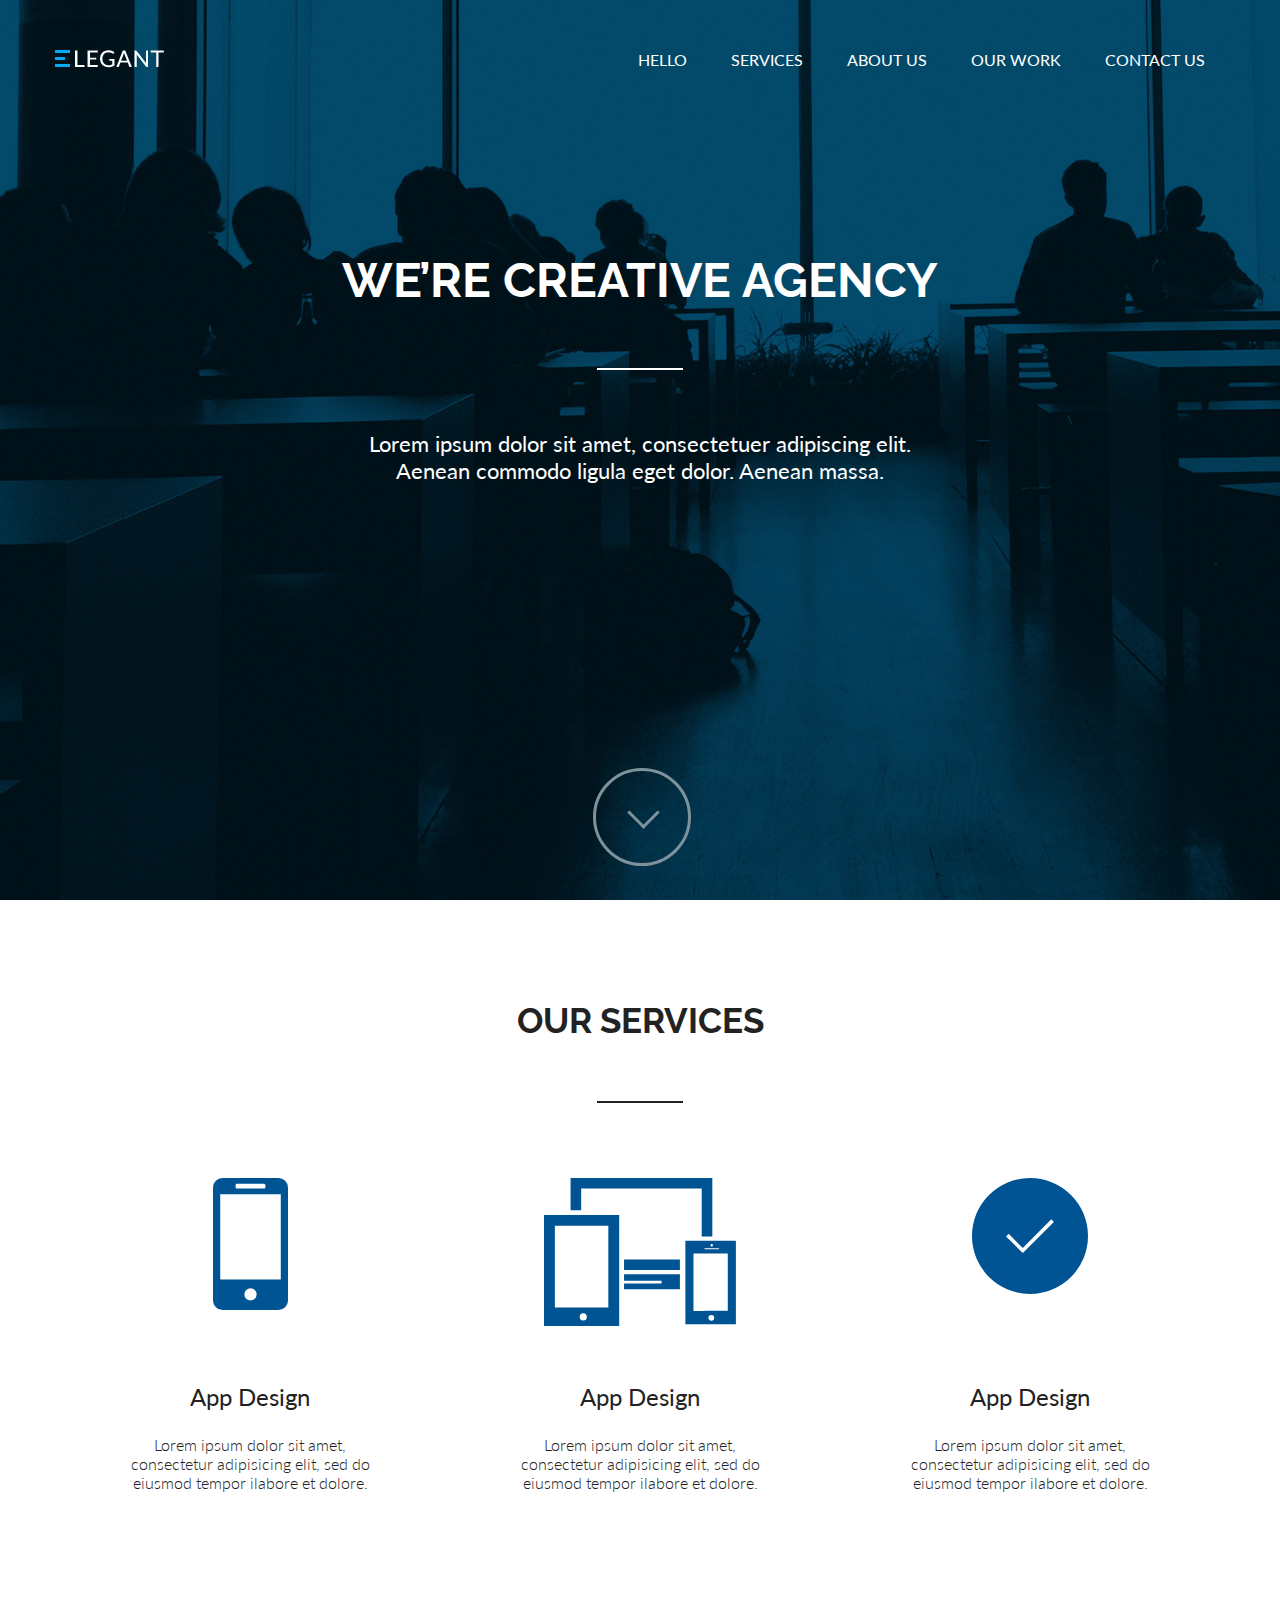
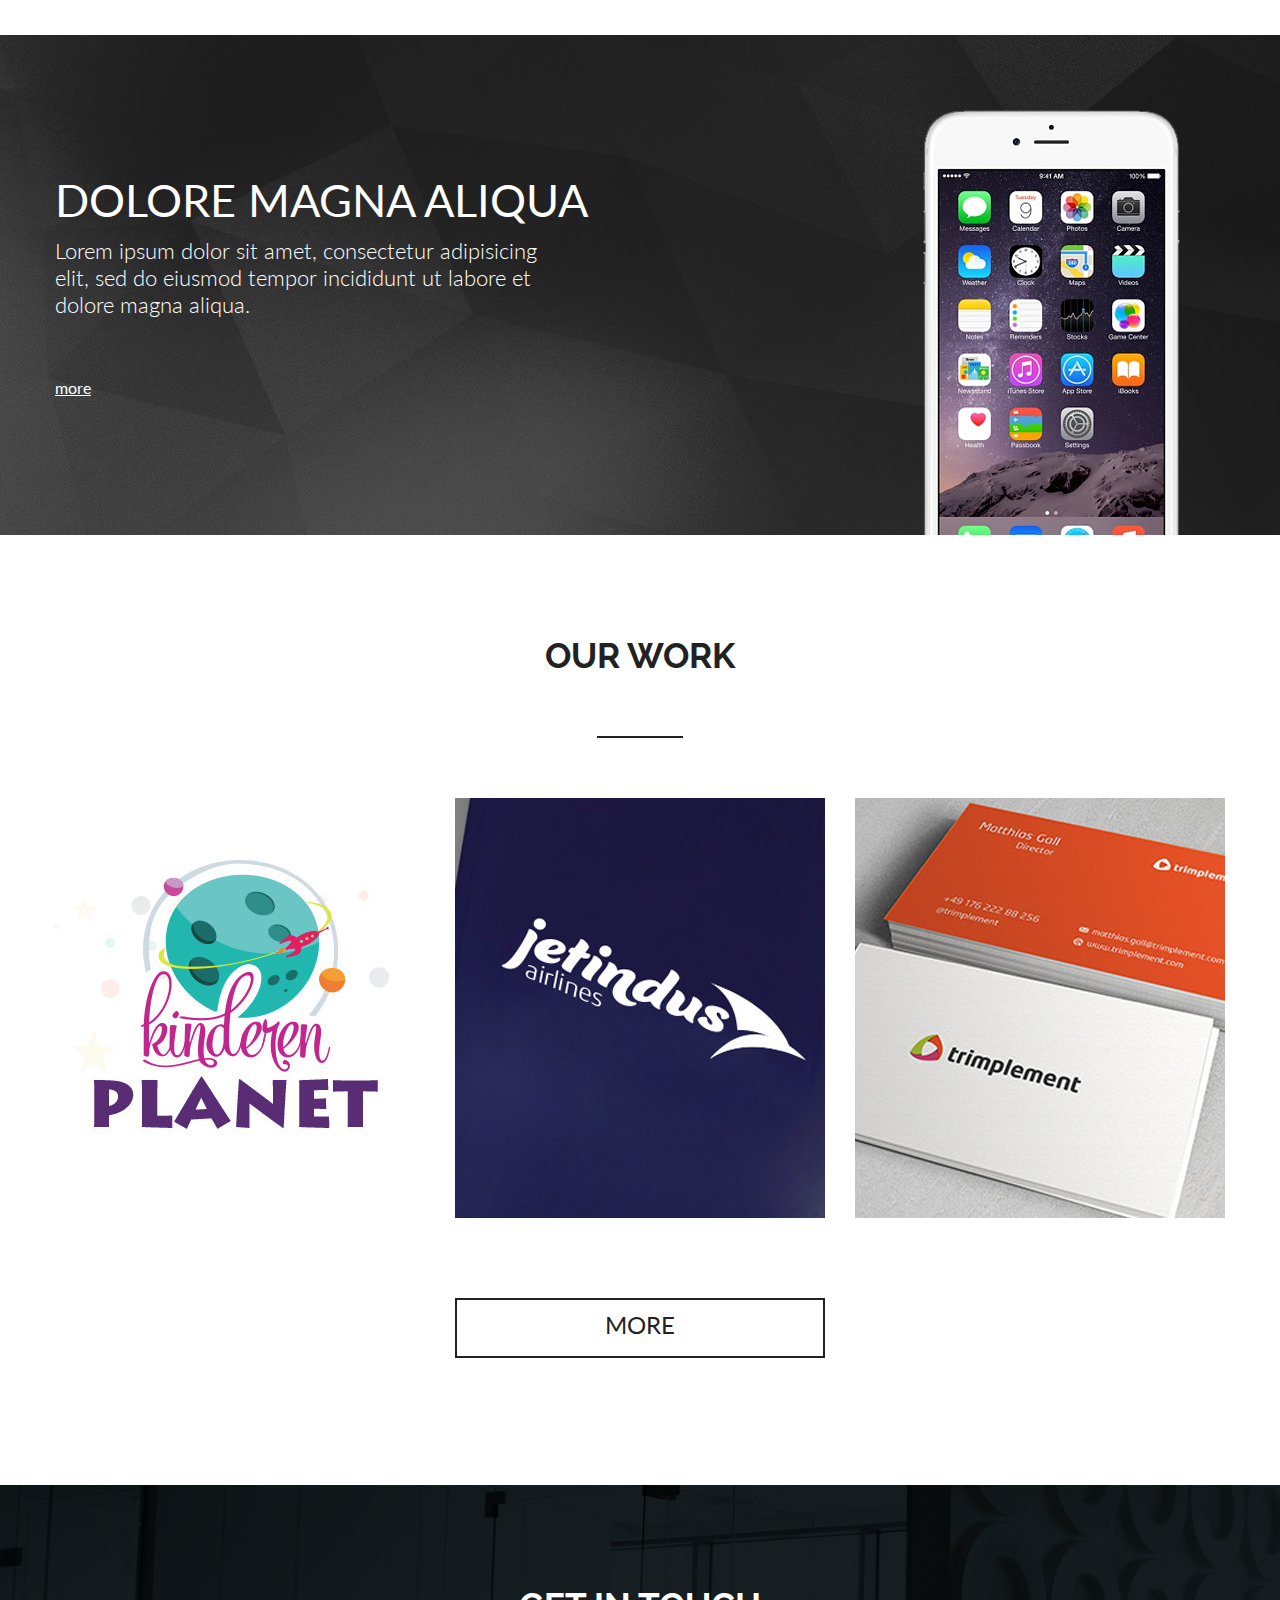
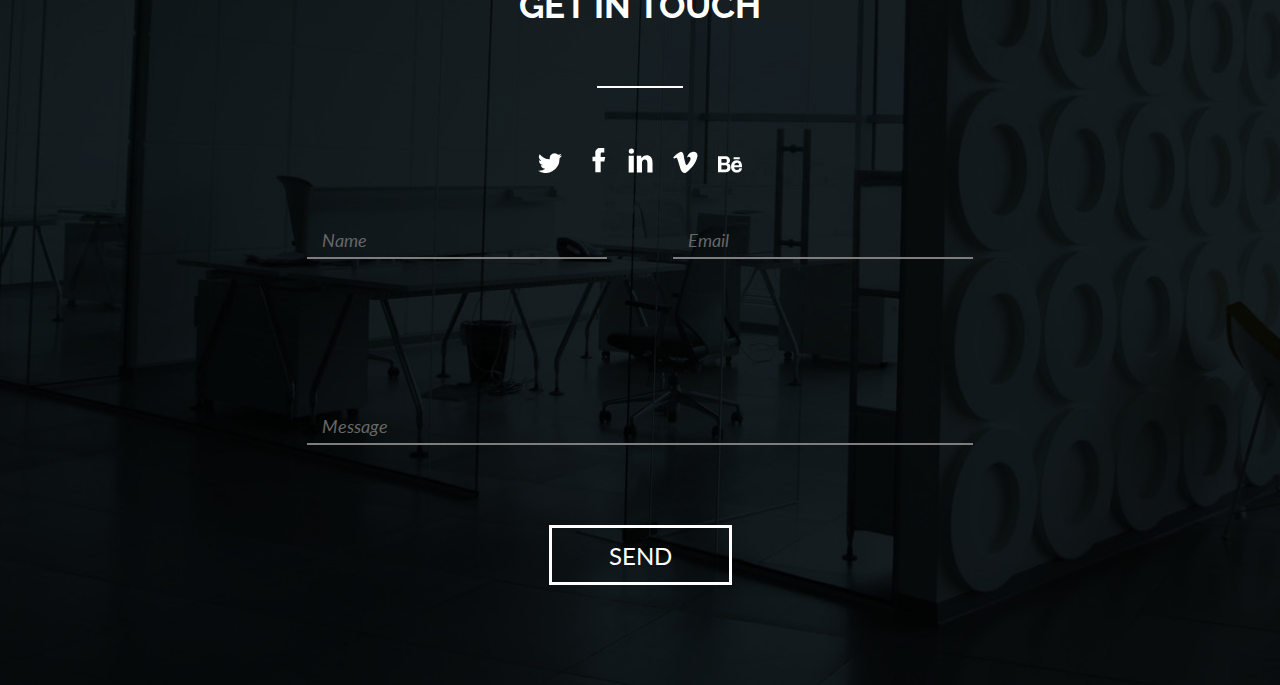
==== Elegant/index.html @ 594d7c42 "Elegant" ====
<!DOCTYPE html>
<html lang="en">
<head>
    <meta charset="UTF-8">
    <title>Elegant</title>
    <link rel="stylesheet" href="style.css">
</head>
<body>
    <header>
        <div class="container">
            <img src="images/logo.png" alt="logo" class="logo">
            <div class="header-menu">
                <a href="#">hello</a>
                <a href="#">services</a>
                <a href="#">about us</a>
                <a href="#">our work</a>
                <a href="#">contact us</a>
            </div>
            <h1>we’re creative agency</h1>
            <div class="line"></div>
            <p class="head-text">Lorem ipsum dolor sit amet, consectetuer adipiscing elit.<br>
                Aenean commodo ligula eget dolor. Aenean massa.</p>
        <a href="#anchor" class="head-btn">
            <div class="circle">
                <div class="arrow"></div>
            </div>
        </a>
        </div>
    </header>
    <main>
        <div class="our_services" id="anchor">
            <div class="container">
                <p class="block-logo">our services</p>
                <div class="line"></div>
                <div class="service-row">
                    <div class="service-item">
                        <div class="svg-container">
                            <svg xmlns="http://www.w3.org/2000/svg" width="75" height="132" viewBox="0 0 75 132">
                    <defs>
                        <style>
                            .p_cls-1 {
                                fill-rule: evenodd;
                            }
                        </style>
                    </defs>
                    <path id="phone.svg" class="p_cls-1" d="M429.36,1200H373.635a9.623,9.623,0,0,0-9.632,9.62v112.77a9.621,9.621,0,0,0,9.632,9.61h55.72a9.63,9.63,0,0,0,9.642-9.61V1209.62A9.624,9.624,0,0,0,429.36,1200Zm-41.615,5.84H415.26c0.695,0,1.255,1.04,1.255,2.32s-0.56,2.32-1.255,2.32H387.745c-0.695,0-1.25-1.04-1.25-2.32S387.05,1205.84,387.745,1205.84ZM401.5,1322.51a6.135,6.135,0,1,1,6.153-6.14A6.151,6.151,0,0,1,401.5,1322.51Zm30.276-21.02H371.227v-85.27h60.551v85.27Z" transform="translate(-364 -1200)"/>
                </svg>
                        </div>
                        <p class="item-text">App Design</p>
                        <p class="item-description">Lorem ipsum dolor sit amet, consectetur adipisicing elit, sed do eiusmod tempor
                            ilabore et dolore.</p>
                    </div>
                    <div class="service-item">
                        <div class="svg-container">
                            <svg xmlns="http://www.w3.org/2000/svg" width="191.906" height="148.06" viewBox="0 0 191.906 148.06">
                            <defs>
                                <style>
                                    .pad_cls-1 {
                                        fill-rule: evenodd;
                                    }
                                </style>
                            </defs>
                            <path id="ipad.svg" class="pad_cls-1" d="M707.049,1346.52h75.212V1235.44H707.049v111.08Zm39.193-5.57a3.57,3.57,0,1,1,3.627-3.57A3.6,3.6,0,0,1,746.242,1340.95Zm-28.316-94.8h53.467l0,81.95H717.926v-81.95Zm26.322-37.23h120.53v48.16H875.4v-58.61H733.628v32.22h10.62v-21.77Zm42.861,71.13h55.857v10.45H787.109v-10.45Zm61.348-18.92v83.65h50.514v-83.65H848.457Zm26.379,3.47a1.2,1.2,0,1,1-1.223,1.2A1.2,1.2,0,0,1,874.836,1264.6Zm-7.265,4.01H882.1v1.15h-14.53v-1.15Zm6.787,72.56a2.87,2.87,0,1,1,2.915-2.87A2.9,2.9,0,0,1,874.358,1341.17Zm16.508-9.85c-13.119.08-27.8,0.12-34.3,0.07v-57.52h34.3v57.45Zm-88.385-36.54H787.109v6.34H824.55v2.77H787.109v5.73h55.857v-14.84H802.481Z" transform="translate(-707.063 -1198.47)"/>
                        </svg>
                        </div>
                        <p class="item-text">App Design</p>
                        <p class="item-description">Lorem ipsum dolor sit amet, consectetur adipisicing elit, sed do eiusmod tempor
                            ilabore et dolore.</p>
                    </div>
                    <div class="service-item">
                        <div class="svg-container">
                            <svg xmlns="http://www.w3.org/2000/svg" width="116" height="116" viewBox="0 0 116 116">
                            <defs>
                                <style>
                                    .check_cls-1 {
                                        fill-rule: evenodd;
                                    }
                                </style>
                            </defs>
                            <path id="check.svg" class="check_cls-1" d="M1201,1219a58,58,0,1,0,58,58A58,58,0,0,0,1201,1219Zm-6.85,74.66-0.4-.4-0.4.4-16.26-16.26,2.56-2.56,14.1,14.1,28.6-28.6,2.56,2.56Z" transform="translate(-1143 -1219)"/>
                        </svg>
                        </div>
                        <p class="item-text">App Design</p>
                        <p class="item-description">Lorem ipsum dolor sit amet, consectetur adipisicing elit, sed do eiusmod tempor
                            ilabore et dolore.</p>
                    </div>
                </div>
            </div>
        </div>
        <div class="phone-block">
            <div class="container">
                <p class="phone-text">dolore magna aliqua</p>
                <p class="phone-description">Lorem ipsum dolor sit amet, consectetur adipisicing elit,
                    sed do eiusmod tempor incididunt ut labore
                    et dolore magna aliqua.</p>
                <a href="#">more</a>
                <img src="images/bg-phone.png" alt="phone">
            </div>
        </div>
        <div class="our_work">
            <div class="container">
                <p class="block-logo">our work</p>
                <div class="line"></div>
                <div class="witem-wrapper">
                    <div class="work-item">
                        <img src="images/planet.jpg" alt="planet">
                        <div class="hover-item">
                            <p>kinderen planet</p>
                            <svg xmlns="http://www.w3.org/2000/svg" width="41.031" height="41.03" viewBox="0 0 41.031 41.03">
                                <defs>
                                    <style>
                                        .hover_cls-1 {
                                            fill: #fff;
                                            fill-rule: evenodd;
                                            opacity: 0.9;
                                        }
                                    </style>
                                </defs>
                                <path id="hover_icon.svg" class="hover_cls-1" d="M420.244,2681.73a2.583,2.583,0,0,0-3.64,0l-5.217,5.22a12.812,12.812,0,0,0-16.116,1.63l-7.69,7.69a12.818,12.818,0,0,0-1.632,16.13l-5.217,5.22a2.565,2.565,0,1,0,3.624,3.63l5.216-5.22a12.776,12.776,0,0,0,7.07,2.13,12.978,12.978,0,0,0,9.062-3.76l7.676-7.69a12.82,12.82,0,0,0,1.631-16.13l5.232-5.22A2.568,2.568,0,0,0,420.244,2681.73Zm-8.236,15.91a7.633,7.633,0,0,1-2.253,5.44l-7.676,7.69a7.811,7.811,0,0,1-5.437,2.26,7.729,7.729,0,0,1-3.293-.77l3.716-3.83a2.557,2.557,0,0,0,0-3.62,2.419,2.419,0,0,0-3.517,0l-3.824,3.82a7.546,7.546,0,0,1-.772-3.29,7.633,7.633,0,0,1,2.253-5.44l7.583-7.69a7.866,7.866,0,0,1,5.545-2.26,7.715,7.715,0,0,1,3.289.77l-3.9,3.91a2.563,2.563,0,1,0,3.62,3.63l3.9-3.91A7.573,7.573,0,0,1,412.008,2697.64Z" transform="translate(-379.969 -2680.97)"/>
                            </svg>

                        </div>
                    </div>
                    <div class="work-item">
                        <img src="images/jetingdus.jpg" alt="jetingdus">
                        <div class="hover-item">
                            <p>jetingdus</p>
                            <svg xmlns="http://www.w3.org/2000/svg" width="41.031" height="41.03" viewBox="0 0 41.031 41.03">
                                <defs>
                                    <style>
                                        .hover_cls-1 {
                                            fill: #fff;
                                            fill-rule: evenodd;
                                            opacity: 0.9;
                                        }
                                    </style>
                                </defs>
                                <path id="hover_icon.svg" class="hover_cls-1" d="M420.244,2681.73a2.583,2.583,0,0,0-3.64,0l-5.217,5.22a12.812,12.812,0,0,0-16.116,1.63l-7.69,7.69a12.818,12.818,0,0,0-1.632,16.13l-5.217,5.22a2.565,2.565,0,1,0,3.624,3.63l5.216-5.22a12.776,12.776,0,0,0,7.07,2.13,12.978,12.978,0,0,0,9.062-3.76l7.676-7.69a12.82,12.82,0,0,0,1.631-16.13l5.232-5.22A2.568,2.568,0,0,0,420.244,2681.73Zm-8.236,15.91a7.633,7.633,0,0,1-2.253,5.44l-7.676,7.69a7.811,7.811,0,0,1-5.437,2.26,7.729,7.729,0,0,1-3.293-.77l3.716-3.83a2.557,2.557,0,0,0,0-3.62,2.419,2.419,0,0,0-3.517,0l-3.824,3.82a7.546,7.546,0,0,1-.772-3.29,7.633,7.633,0,0,1,2.253-5.44l7.583-7.69a7.866,7.866,0,0,1,5.545-2.26,7.715,7.715,0,0,1,3.289.77l-3.9,3.91a2.563,2.563,0,1,0,3.62,3.63l3.9-3.91A7.573,7.573,0,0,1,412.008,2697.64Z" transform="translate(-379.969 -2680.97)"/>
                            </svg>

                        </div>
                    </div>
                    <div class="work-item">
                        <img src="images/trimplement.jpg" alt="trimplement">
                        <div class="hover-item">
                            <p>trimplement</p>
                            <svg xmlns="http://www.w3.org/2000/svg" width="41.031" height="41.03" viewBox="0 0 41.031 41.03">
                                <defs>
                                    <style>
                                        .hover_cls-1 {
                                            fill: #fff;
                                            fill-rule: evenodd;
                                            opacity: 0.9;
                                        }
                                    </style>
                                </defs>
                                <path id="hover_icon.svg" class="hover_cls-1" d="M420.244,2681.73a2.583,2.583,0,0,0-3.64,0l-5.217,5.22a12.812,12.812,0,0,0-16.116,1.63l-7.69,7.69a12.818,12.818,0,0,0-1.632,16.13l-5.217,5.22a2.565,2.565,0,1,0,3.624,3.63l5.216-5.22a12.776,12.776,0,0,0,7.07,2.13,12.978,12.978,0,0,0,9.062-3.76l7.676-7.69a12.82,12.82,0,0,0,1.631-16.13l5.232-5.22A2.568,2.568,0,0,0,420.244,2681.73Zm-8.236,15.91a7.633,7.633,0,0,1-2.253,5.44l-7.676,7.69a7.811,7.811,0,0,1-5.437,2.26,7.729,7.729,0,0,1-3.293-.77l3.716-3.83a2.557,2.557,0,0,0,0-3.62,2.419,2.419,0,0,0-3.517,0l-3.824,3.82a7.546,7.546,0,0,1-.772-3.29,7.633,7.633,0,0,1,2.253-5.44l7.583-7.69a7.866,7.866,0,0,1,5.545-2.26,7.715,7.715,0,0,1,3.289.77l-3.9,3.91a2.563,2.563,0,1,0,3.62,3.63l3.9-3.91A7.573,7.573,0,0,1,412.008,2697.64Z" transform="translate(-379.969 -2680.97)"/>
                            </svg>
                        </div>
                    </div>
                </div>
                <a href="#" class="more">more</a>
            </div>
        </div>
        <div class="get_in_touch">
            <div class="container">
                <p class="block-logo">get in touch</p>
                <div class="line"></div>
                <div class="social_links">
                    <a href="#" class="tw"></a>
                    <a href="#" class="fb"></a>
                    <a href="#" class="in"></a>
                    <a href="#" class="v"></a>
                    <a href="#" class="be"></a>
                </div>
                <form action="#">
                    <input type="text" placeholder="Name">
                    <input type="email" placeholder="Email">
                    <input type="Message" placeholder="Message" class="message">
                    <button>send</button>
                </form>
            </div>
        </div>
    </main>
</body>
</html>
---- Elegant/style.css ----
@import url("https://fonts.googleapis.com/css?family=Lato:300,400,400i,700|Raleway:700");
body, html {
  height: 100%;
  margin: 0; }

header {
  background: url("images/header_bg.jpg");
  background-size: cover;
  background-position: center;
  min-height: 678px;
  height: 100vh;
  padding-top: 50px;
  box-sizing: border-box; }

.container {
  margin: 0 auto;
  max-width: 1170px;
  min-width: 750px;
  position: relative;
  height: 100%; }
  .container .logo {
    transition: transform linear 0.1s; }
    .container .logo:hover {
      transform: scale(1.1) translate(0, -5px); }
  .container .header-menu {
    display: inline-block;
    position: absolute;
    right: 0;
    top: 0; }
    .container .header-menu a {
      display: inline-block;
      text-decoration: none;
      color: white;
      text-transform: uppercase;
      font-family: 'Lato', Arial, sans-serif;
      font-size: 16px;
      font-weight: 400;
      margin: 0 20px;
      transition: transform linear 0.1s; }
      .container .header-menu a:hover {
        transform: scale(1.1) translate(0, -5px);
        border-bottom: 3px solid #01AAF4; }
  .container h1 {
    font-family: 'Raleway', Arial, sans-serif;
    font-size: 48px;
    font-weight: 700;
    text-transform: uppercase;
    color: white;
    text-align: center;
    margin: 180px 0 0 0; }
  .container .line {
    width: 86px;
    height: 2px;
    background: #ffffff;
    margin: 60px auto; }
  .container .head-text {
    font-family: 'Lato', Arial, sans-serif;
    font-size: 22px;
    font-weight: 400;
    color: white;
    text-align: center; }
  .container .head-btn {
    width: 92px;
    height: 92px;
    position: absolute;
    bottom: 40px;
    left: 46%; }
    .container .head-btn .circle {
      width: 100%;
      height: 100%;
      border: 3px solid #7E929B;
      border-radius: 50%;
      position: relative; }
      .container .head-btn .circle .arrow {
        display: block;
        border: solid #7E929B;
        border-width: 0 3px 3px 0;
        padding: 10px;
        position: absolute;
        top: 30px;
        right: 33px;
        transform: rotate(45deg); }
    .container .head-btn:hover .circle .arrow {
      animation: move 0.3s infinite;
      animation-direction: alternate; }

@keyframes move {
  from {
    top: 30px; }
  to {
    top: 40px; } }
.our_services {
  padding-top: 100px;
  box-sizing: border-box;
  height: 735px; }
  .our_services .container {
    margin: 0 auto;
    max-width: 1170px;
    min-width: 750px;
    position: relative;
    height: 100%; }
    .our_services .container .block-logo {
      font-family: 'Raleway', Arial, sans-serif;
      font-size: 35px;
      font-weight: 700;
      margin: 0;
      color: #222222;
      text-align: center;
      text-transform: uppercase; }
    .our_services .container .line {
      width: 86px;
      height: 2px;
      background: #222222;
      margin: 60px auto; }
    .our_services .container .svg-container {
      height: 180px; }
      .our_services .container .svg-container svg {
        fill: #005494;
        transition: fill linear 1s; }
        .our_services .container .svg-container svg:hover {
          fill: red; }
    .our_services .container .service-row {
      display: flex;
      align-items: center;
      justify-content: space-between; }
      .our_services .container .service-row .service-item {
        margin: 15px;
        text-align: center;
        font-family: 'Lato', Arial, sans-serif;
        font-size: 24px;
        color: #222222; }
        .our_services .container .service-row .service-item .item-text {
          font-weight: 400; }
        .our_services .container .service-row .service-item .item-description {
          font-weight: 300;
          font-size: 16px;
          padding: 0 50px;
          box-sizing: border-box; }

.phone-block {
  height: 500px;
  background: url("images/phone-bg.jpg");
  background-position: center;
  background-size: cover; }
  .phone-block .container {
    font-family: 'Lato', Arial, sans-serif;
    color: white;
    display: flex;
    flex-direction: column;
    justify-content: center;
    position: relative;
    height: 100%;
    min-width: 850px;
    max-width: 1170px; }
    .phone-block .container .phone-text {
      font-size: 45px;
      font-weight: 400;
      text-transform: uppercase;
      margin: 0; }
    .phone-block .container .phone-description {
      font-size: 22px;
      font-weight: 300;
      width: 500px;
      margin: 10px 0 60px 0; }
    .phone-block .container a {
      width: 50px;
      color: white;
      transition: transform linear 0.2s; }
      .phone-block .container a:hover {
        transform: scale(1.3) translate(5px, 0); }
    .phone-block .container img {
      width: 257px;
      height: 425px;
      position: absolute;
      right: 45px;
      bottom: 0; }

.our_work {
  height: 950px;
  padding-top: 100px;
  box-sizing: border-box; }
  .our_work .container {
    margin: 0 auto;
    max-width: 1170px;
    min-width: 750px;
    position: relative;
    height: 100%; }
    .our_work .container .block-logo {
      font-family: 'Raleway', Arial, sans-serif;
      font-size: 35px;
      font-weight: 700;
      margin: 0;
      color: #222;
      text-align: center;
      text-transform: uppercase; }
    .our_work .container .line {
      width: 86px;
      height: 2px;
      background: #222;
      margin: 60px auto; }
    .our_work .container .witem-wrapper {
      display: flex;
      justify-content: space-between; }
      .our_work .container .witem-wrapper .work-item {
        width: 370px;
        height: 420px;
        position: relative; }
        .our_work .container .witem-wrapper .work-item img {
          position: absolute;
          width: 370px;
          top: 0;
          left: 0; }
        .our_work .container .witem-wrapper .work-item .hover-item {
          background: rgba(29, 29, 29, 0.7);
          position: absolute;
          width: 100%;
          height: 100%;
          left: 0;
          top: 0;
          visibility: hidden;
          display: flex;
          flex-direction: column;
          align-items: center;
          justify-content: center; }
          .our_work .container .witem-wrapper .work-item .hover-item p {
            font-family: 'Lato', Arial, sans-serif;
            font-size: 16px;
            font-weight: 400;
            color: white;
            text-transform: uppercase;
            margin: 15px; }
        .our_work .container .witem-wrapper .work-item:hover .hover-item {
          visibility: visible; }
    .our_work .container .more {
      display: block;
      margin: 80px auto;
      text-align: center;
      width: 370px;
      height: 60px;
      border: 2px solid #222;
      text-decoration: none;
      color: #222;
      font-family: 'Lato', Arial, sans-serif;
      font-size: 24px;
      font-weight: 400;
      text-transform: uppercase;
      box-sizing: border-box;
      padding-top: 10px; }
      .our_work .container .more:hover {
        animation: glare 0.8s;
        animation-direction: alternate;
        animation-fill-mode: forwards; }

@keyframes glare {
  0% {
    background: white;
    color: #222; }
  100% {
    background: #034a6a;
    color: #ffffff; } }
.get_in_touch {
  height: 800px;
  background: url("images/intchbg.jpg");
  background-size: cover;
  background-position: center;
  padding-top: 100px;
  box-sizing: border-box; }
  .get_in_touch .container {
    margin: 0 auto;
    max-width: 1170px;
    min-width: 750px;
    position: relative;
    height: 100%; }
    .get_in_touch .container .block-logo {
      font-family: 'Raleway', Arial, sans-serif;
      font-size: 35px;
      font-weight: 700;
      margin: 0;
      color: #fff;
      text-align: center;
      text-transform: uppercase; }
    .get_in_touch .container .line {
      width: 86px;
      height: 2px;
      background: #fff;
      margin: 60px auto; }
    .get_in_touch .container .social_links {
      display: block;
      margin: 0 auto;
      width: 225px;
      height: 25px;
      font-size: 0; }
      .get_in_touch .container .social_links a {
        margin: 0 10px;
        display: inline-block;
        width: 25px;
        height: 25px;
        background: url("images/social_icons.svg") no-repeat;
        transition: transform ease-out 0.2s; }
        .get_in_touch .container .social_links a:hover {
          transform: scale(1.6); }
      .get_in_touch .container .social_links .fb {
        background-position: -45px 0; }
      .get_in_touch .container .social_links .in {
        background-position: -97px 0; }
      .get_in_touch .container .social_links .v {
        background-position: -146px 0; }
      .get_in_touch .container .social_links .be {
        background-position: -195px 0; }
    .get_in_touch .container form {
      margin: 50px auto 0;
      width: 666px;
      display: flex;
      flex-wrap: wrap;
      justify-content: space-between;
      align-content: center; }
      .get_in_touch .container form input {
        width: 300px;
        height: 36px;
        border: none;
        background: none;
        border-bottom: 2px solid #7e7e7e;
        box-sizing: border-box;
        padding-left: 15px;
        color: #ffffff;
        font-family: 'Lato', Arial, sans-serif;
        font-size: 18px;
        font-weight: 400; }
        .get_in_touch .container form input:focus {
          outline: none; }
      .get_in_touch .container form .message {
        width: 666px;
        margin-top: 150px;
        height: 36px; }
      .get_in_touch .container form button {
        width: 183px;
        height: 60px;
        background: none;
        border: 3px solid white;
        display: block;
        margin: 80px auto;
        text-align: center;
        color: white;
        font-family: 'Lato', Arial, sans-serif;
        font-size: 24px;
        font-weight: 400;
        text-transform: uppercase;
        box-sizing: border-box;
        transition: color 0.5s, border 0.3s, background 0.3s; }
        .get_in_touch .container form button:active {
          outline: none; }
        .get_in_touch .container form button:hover {
          color: #000000;
          border: none;
          background: white; }

::-webkit-input-placeholder {
  /* Chrome/Opera/Safari */
  font-family: 'Lato', Arial, sans-serif;
  font-size: 18px;
  font-weight: 400;
  font-style: italic;
  color: #676767; }

::-moz-placeholder {
  /* Firefox 19+ */
  font-family: 'Lato', Arial, sans-serif;
  font-size: 18px;
  font-weight: 400;
  font-style: italic;
  color: #676767; }

:-ms-input-placeholder {
  /* IE 10+ */
  font-family: 'Lato', Arial, sans-serif;
  font-size: 18px;
  font-weight: 400;
  font-style: italic;
  color: #676767; }

:-moz-placeholder {
  /* Firefox 18- */
  font-family: 'Lato', Arial, sans-serif;
  font-size: 18px;
  font-weight: 400;
  font-style: italic;
  color: #676767; }

/*# sourceMappingURL=style.css.map */
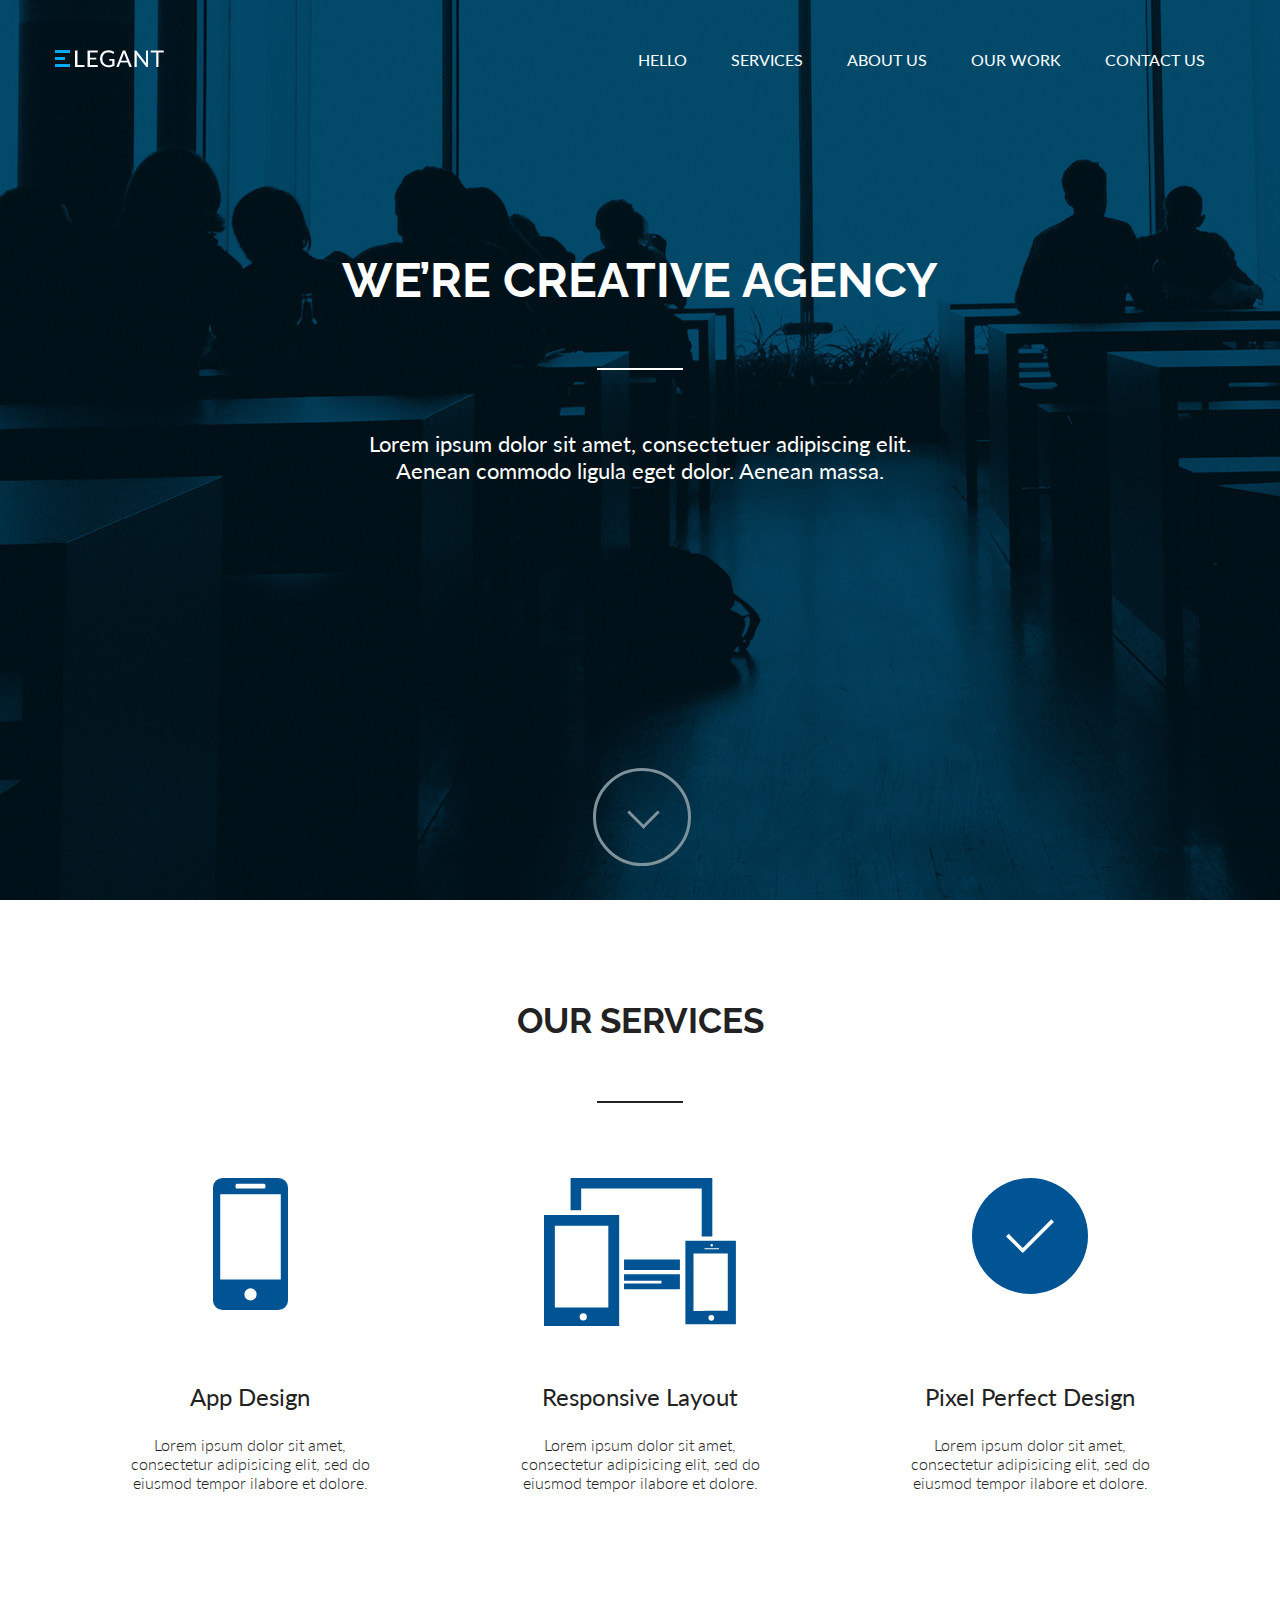
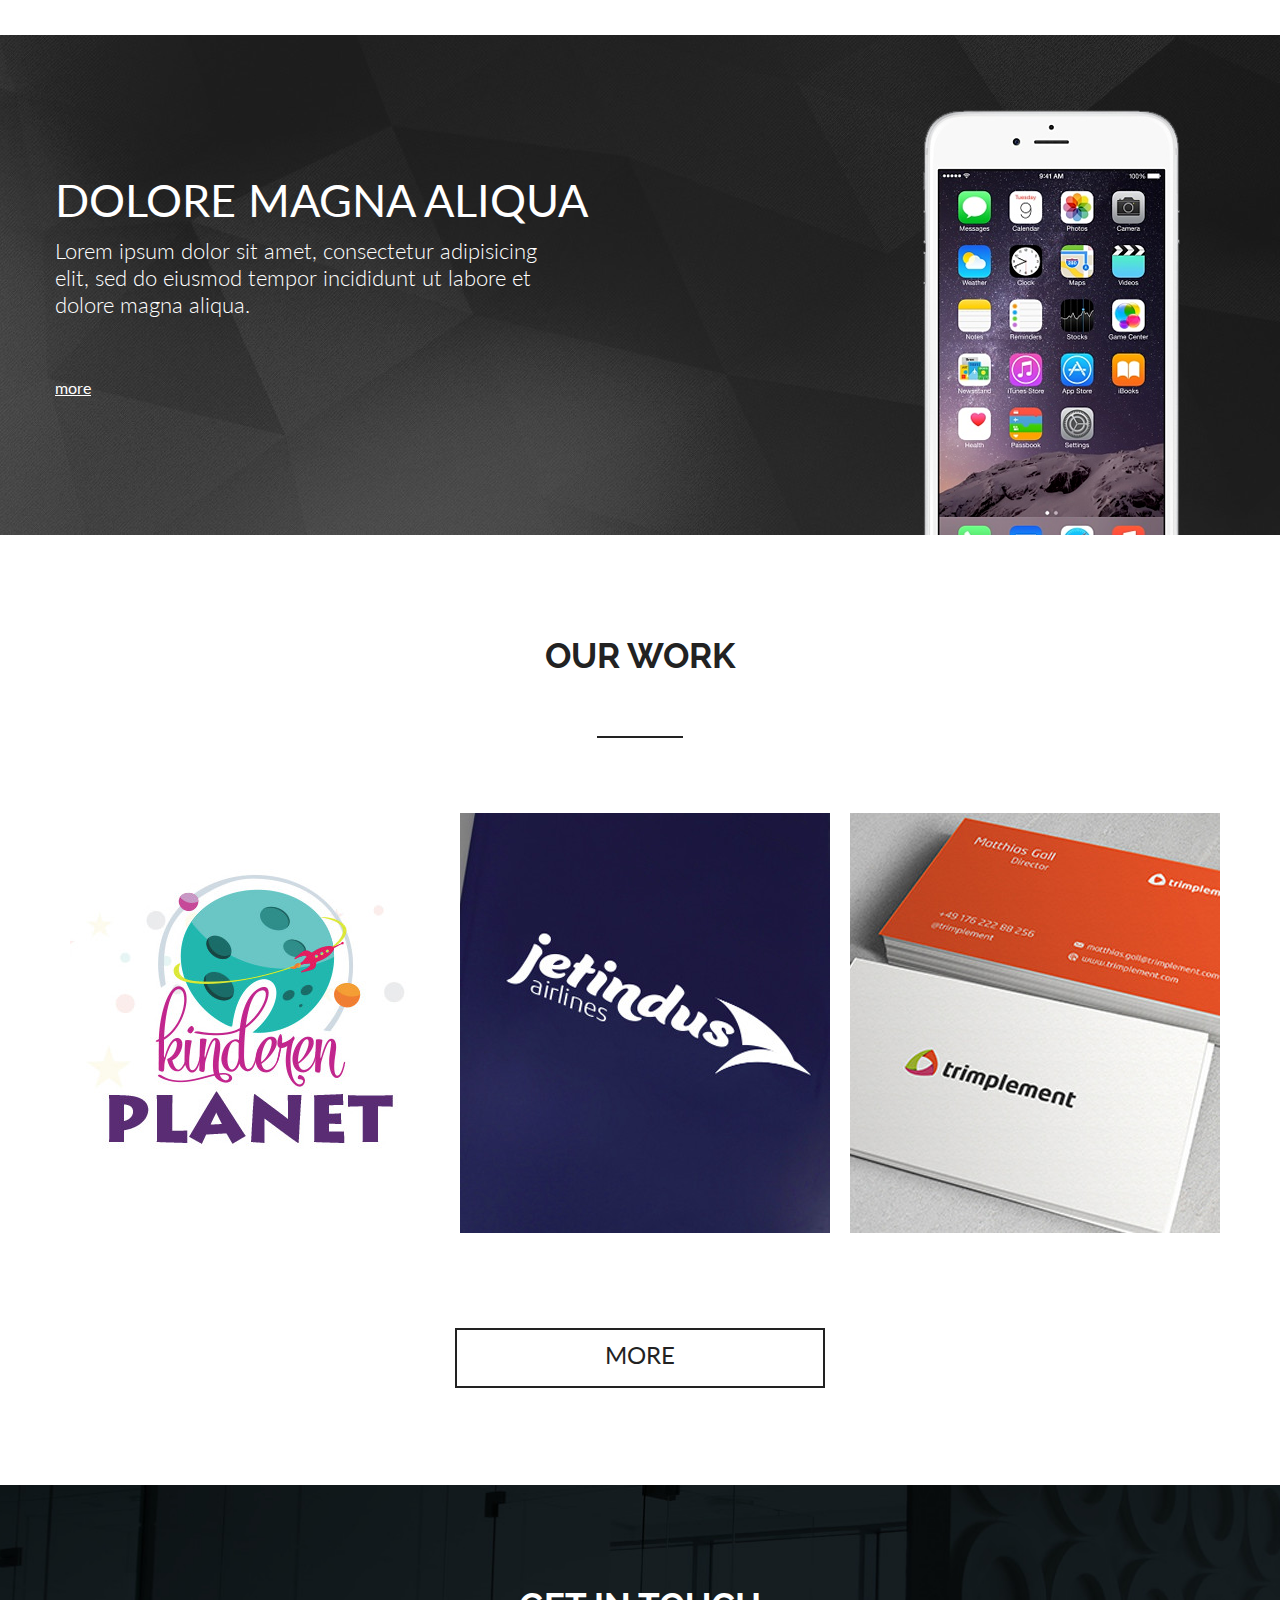
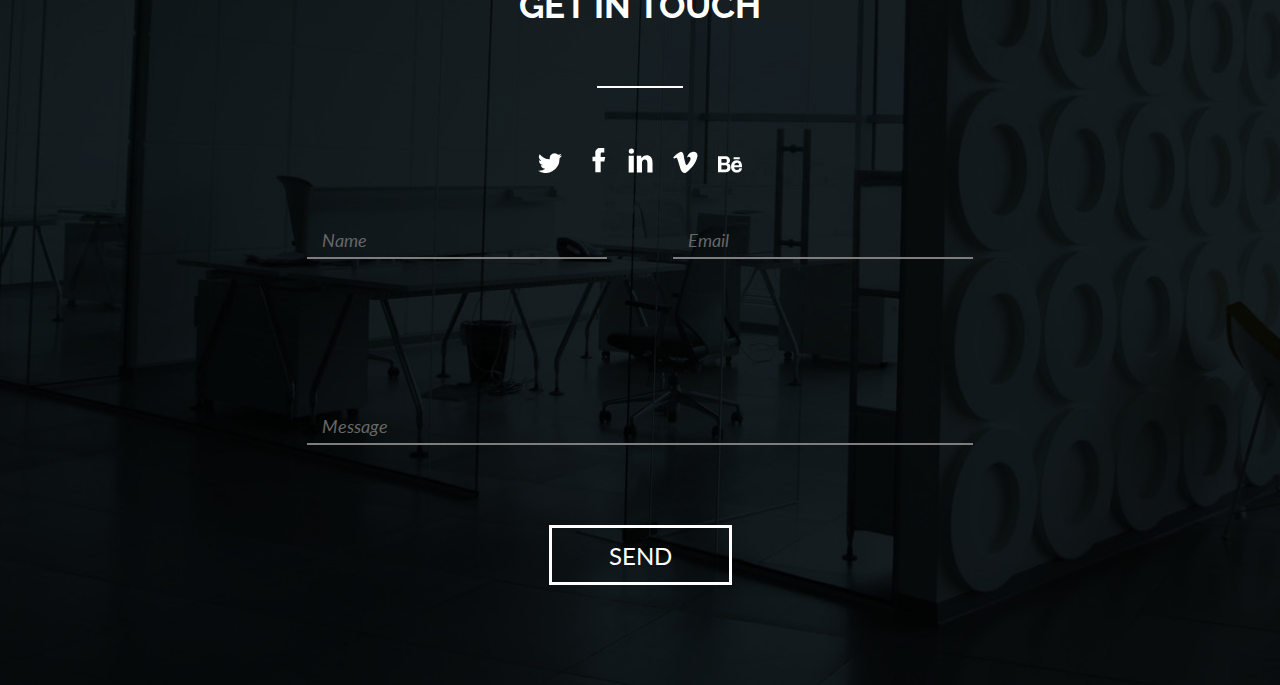
==== commit 40ba02e4: "Elegant our service block upd" ====
--- a/Elegant/index.html
+++ b/Elegant/index.html
@@ -63,7 +63,7 @@
                             <path id="ipad.svg" class="pad_cls-1" d="M707.049,1346.52h75.212V1235.44H707.049v111.08Zm39.193-5.57a3.57,3.57,0,1,1,3.627-3.57A3.6,3.6,0,0,1,746.242,1340.95Zm-28.316-94.8h53.467l0,81.95H717.926v-81.95Zm26.322-37.23h120.53v48.16H875.4v-58.61H733.628v32.22h10.62v-21.77Zm42.861,71.13h55.857v10.45H787.109v-10.45Zm61.348-18.92v83.65h50.514v-83.65H848.457Zm26.379,3.47a1.2,1.2,0,1,1-1.223,1.2A1.2,1.2,0,0,1,874.836,1264.6Zm-7.265,4.01H882.1v1.15h-14.53v-1.15Zm6.787,72.56a2.87,2.87,0,1,1,2.915-2.87A2.9,2.9,0,0,1,874.358,1341.17Zm16.508-9.85c-13.119.08-27.8,0.12-34.3,0.07v-57.52h34.3v57.45Zm-88.385-36.54H787.109v6.34H824.55v2.77H787.109v5.73h55.857v-14.84H802.481Z" transform="translate(-707.063 -1198.47)"/>
                         </svg>
                         </div>
-                        <p class="item-text">App Design</p>
+                        <p class="item-text">Responsive Layout</p>
                         <p class="item-description">Lorem ipsum dolor sit amet, consectetur adipisicing elit, sed do eiusmod tempor
                             ilabore et dolore.</p>
                     </div>
@@ -80,7 +80,7 @@
                             <path id="check.svg" class="check_cls-1" d="M1201,1219a58,58,0,1,0,58,58A58,58,0,0,0,1201,1219Zm-6.85,74.66-0.4-.4-0.4.4-16.26-16.26,2.56-2.56,14.1,14.1,28.6-28.6,2.56,2.56Z" transform="translate(-1143 -1219)"/>
                         </svg>
                         </div>
-                        <p class="item-text">App Design</p>
+                        <p class="item-text">Pixel Perfect Design</p>
                         <p class="item-description">Lorem ipsum dolor sit amet, consectetur adipisicing elit, sed do eiusmod tempor
                             ilabore et dolore.</p>
                     </div>
--- a/Elegant/style.css
+++ b/Elegant/style.css
@@ -116,7 +116,7 @@
       height: 180px; }
       .our_services .container .svg-container svg {
         fill: #005494;
-        transition: fill linear 1s; }
+        transition: fill linear 0.5s; }
         .our_services .container .svg-container svg:hover {
           fill: red; }
     .our_services .container .service-row {
@@ -184,7 +184,8 @@
     max-width: 1170px;
     min-width: 750px;
     position: relative;
-    height: 100%; }
+    height: 100%;
+    overflow: hidden; }
     .our_work .container .block-logo {
       font-family: 'Raleway', Arial, sans-serif;
       font-size: 35px;
@@ -199,22 +200,25 @@
       background: #222;
       margin: 60px auto; }
     .our_work .container .witem-wrapper {
+      margin: 0 auto;
       display: flex;
       justify-content: space-between; }
       .our_work .container .witem-wrapper .work-item {
         width: 370px;
         height: 420px;
-        position: relative; }
+        position: relative;
+        margin: 15px; }
         .our_work .container .witem-wrapper .work-item img {
           position: absolute;
           width: 370px;
+          height: 420px;
           top: 0;
           left: 0; }
         .our_work .container .witem-wrapper .work-item .hover-item {
           background: rgba(29, 29, 29, 0.7);
           position: absolute;
-          width: 100%;
-          height: 100%;
+          width: 370px;
+          height: 420px;
           left: 0;
           top: 0;
           visibility: hidden;
